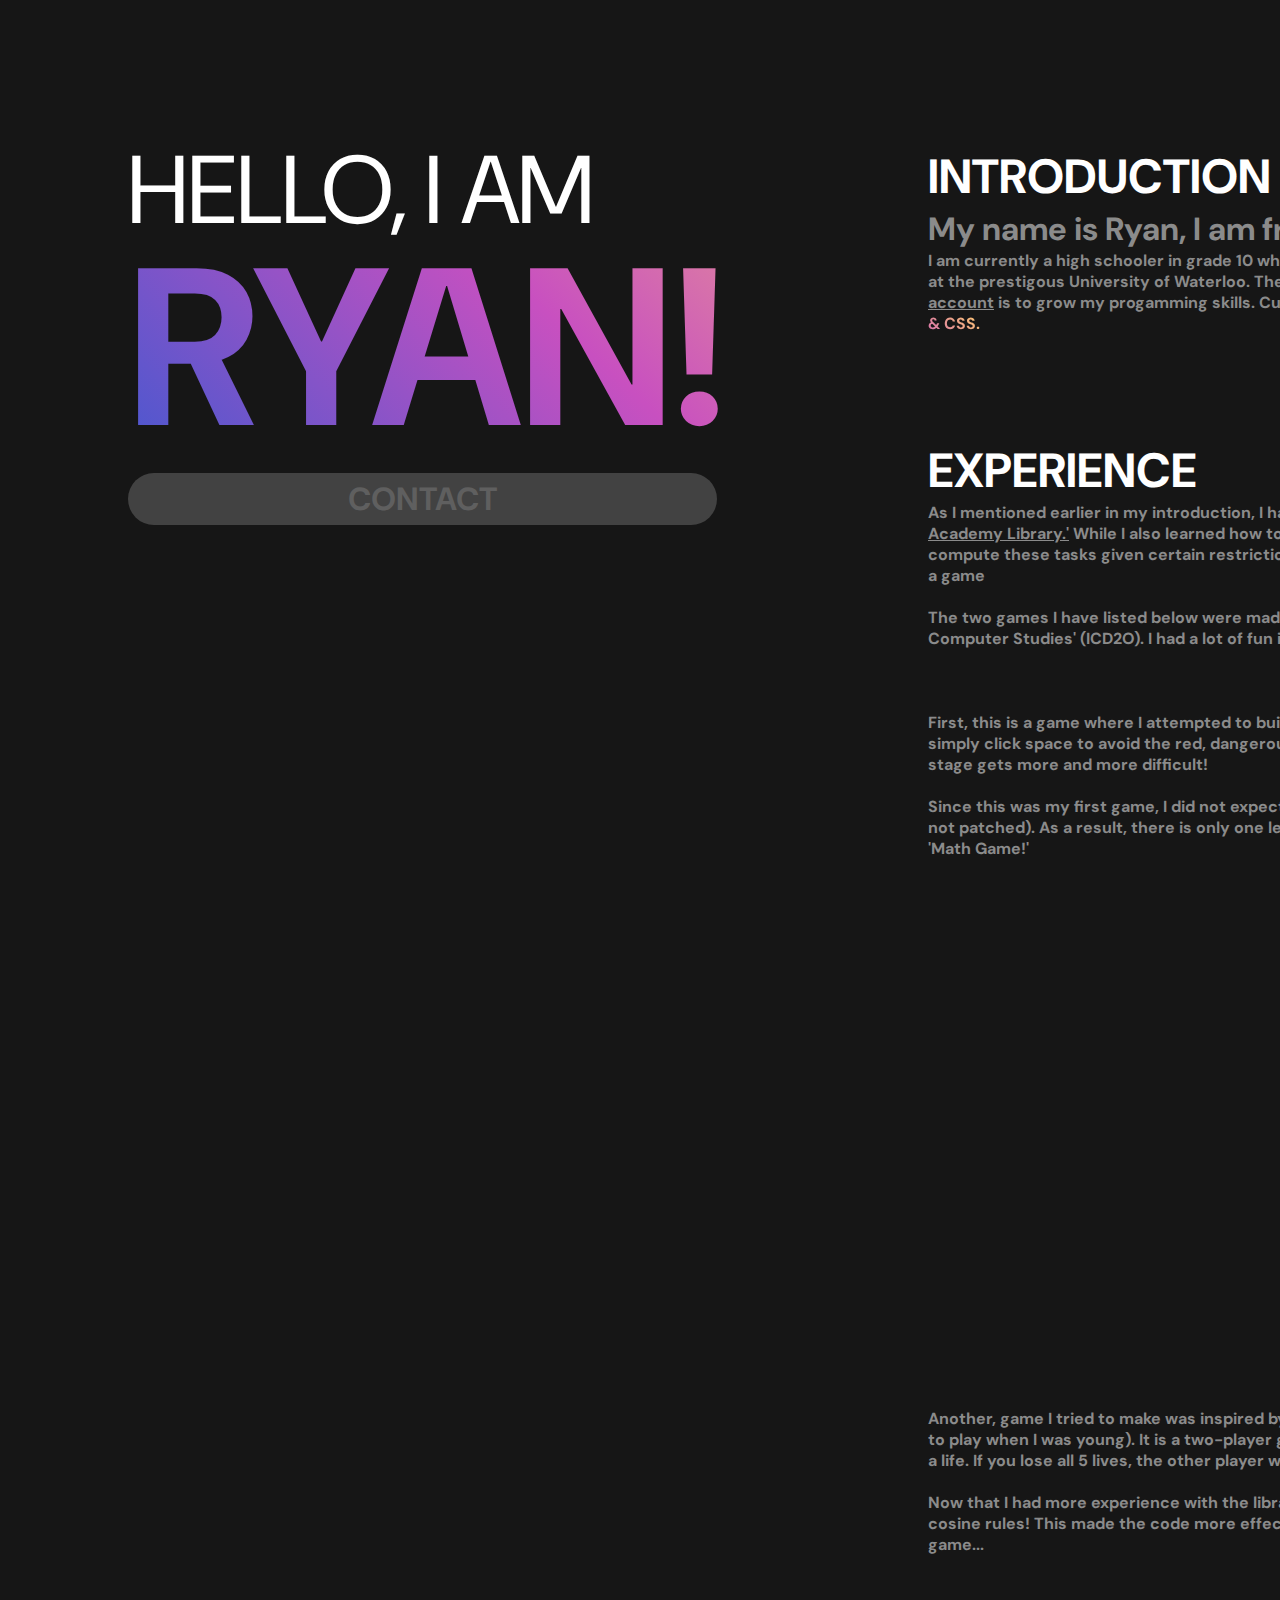
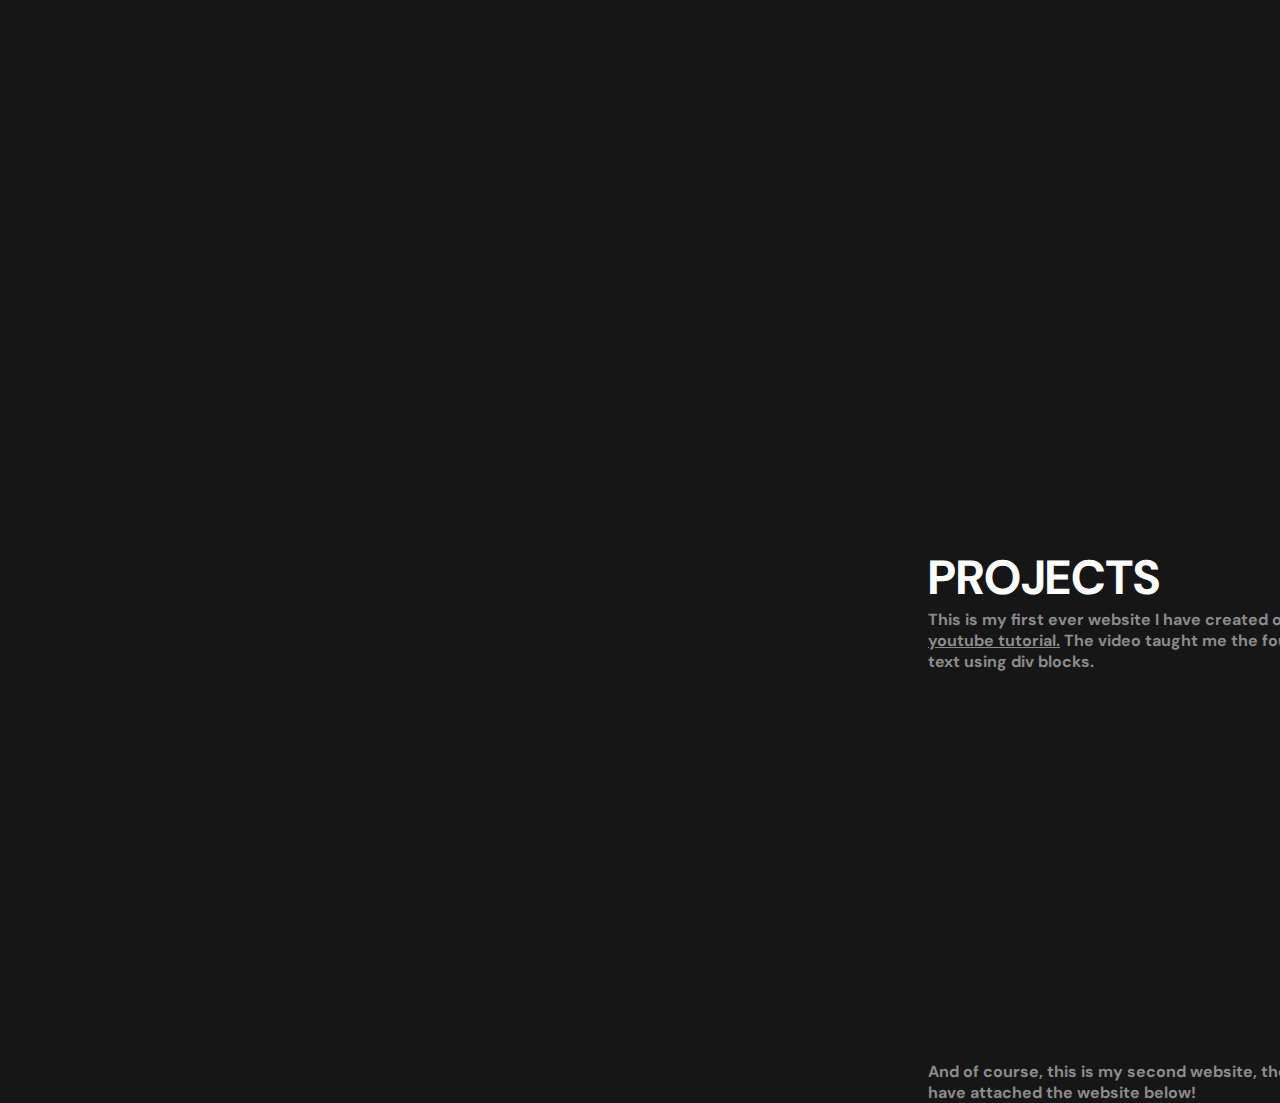
==== about.html @ 1bc29b44 "Add files via upload" ====
<!DOCTYPE html>
<html lang="en">
<head>
    <meta charset="UTF-8">
    <meta name="viewport" content="width=device-width, initial-scale=1.0">
    <title>About ME</title>
    <link rel="stylesheet" href="style.css">
    <link href="https://fonts.googleapis.com/css?family=DM Sans" rel="stylesheet">
</head>
<body>
    <div class="container2">
        <header>
            <h2>Hello, I am</h2>
            <h1>Ryan!</h1>
            <a href="mailto:swordfightmeboi@gmail.com?Subject=Inquiries About the Website" target="_blank"><button>Contact</button></a>
        </header>
        <main class="textP">
            <h2>
                Introduction
            </h2>
            <h3>
                My name is Ryan, I am from <u>Toronto, Ontario</u>
            </h3>
            <p>
                I am currently a high schooler in grade 10 who plans on pursing a degree in CS or SE and possibly at the prestigous University of Waterloo. The purpose of this website as well as my <a href="https://github.com/ryan-thecoolio">github account</a> is to grow my progamming skills. Currently I have some experience using <u>Python, HTML, &amp CSS.</u>
                <br><br><br><br><br><br>
            </p>
            <h2>
                Experience
            </h2>
            <p>
                As I mentioned earlier in my introduction, I have learned python, however, it is limited to the <a href="https://academy.cs.cmu.edu/">'CS Academy Library.'</a> While I also learned how to use the console in python to problem solve and compute these tasks given certain restrictions, I primarily relied on pre-built functions to make a game
                
                <br><br>

                The two games I have listed below were made in Gr 10 for my the course of 'Introduction to Computer Studies' (ICD2O). I had a lot of fun in this class and hope to learn more next year!

                <br><br><br><br>
                First, this is a game where I attempted to build geometry dash called <a href="https://academy.cs.cmu.edu/sharing/peruDog1325">'Math Game.'</a> To play, you simply click space to avoid the red, dangerous kill spikes. You have as many attempts, but each stage gets more and more difficult! 
                <br><br>
                Since this was my first game, I did not expect to encounter so many bugs (some which are still not patched). As a result, there is only one level! PS. I added a math question to suite the title 'Math Game!'
                <br><br>
                <iframe width="410" height="460" src="https://academy.cs.cmu.edu/sharing/peruDog1325/embed">
                    <p>Your browser does not support iframes.</p>
                </iframe>
                <br><br><br><br>
                Another, game I tried to make was inspired by 'Tiny Tanks' as well as <a href="tankionline.com">'Tanki Online</a> (a game I used to play when I was young). It is a two-player game where every time the enemy is shot, they lose a life. If you lose all 5 lives, the other player wins!
                <br><br>
                Now that I had more experience with the library, I calculated the player's rotation using sine and cosine rules! This made the code more effecient and clean. However, there is still bugs in the game...
                <br><br>
                <iframe width="410" height="460" src="https://academy.cs.cmu.edu/sharing/khakiHippo2283/embed"> 
                    <p>Your browser does not support iframes.</p>
                </iframe>
                <br><br><br><br><br><br>
            </p>

            <h2>
                Projects
            </h2>
            <p>
                This is my first ever website I have created other than a demo website that I made following a <a href="https://www.youtube.com/watch?v=C5QFHp1oAws">youtube tutorial.</a> The video taught me the foundations of HTML and CSS including how to layout text using div blocks.
                <br><br>
                <iframe src="https://ryan-thecoolio.github.io/AdareRestaurant.github.io/" frameborder="0" width="100%" height="300">
                    <p>Your browser does not support iframes.</p>
                </iframe>

                <br><br><br><br>

                And of course, this is my second website, the website that you are reading! 🤣 For the memes, I have attached the website below!
            </p>
        </main>
    </div>
</body>
</html>
---- style.css ----
* {
    margin:0px;
    padding: 0px;
    font-family: 'DM Sans', 'sans serif';
    font-weight: bold;
}

body{
    background-color: rgb(22, 22, 22);
}

/* Home/Index */
.container header{
    display: flex;
    justify-content: space-between;
    align-items: center;
    padding: 30px 10%;
}

.container img{
    border-radius: 25px;
    padding: 15px;
    margin-right: auto;
}

.navLinks{
    list-style: none;
}

.navLinks li{
    display: inline-block;
    padding: 0px 20px;
}

.navLinks li a{
    color: rgb(66, 66, 66);
    font-size: 1rem;
    text-decoration: none;
    text-transform: uppercase;
    transition: all 0.8s ease 0s;
}

.navLinks li a:hover{
    color: white;
}

.container button{
    background-color: rgb(66, 66, 66);
    border: none;
    border-radius: 50px;
    color: rgb(95, 95, 95);
    font-size: 1rem;
    margin-left: 20px;
    padding:9px 20px;
    text-transform: uppercase;
    transition: all 0.5s ease 0s;
}

.container2 button{
    background-color: rgb(66, 66, 66);
    border: none;
    border-radius: 45px;
    color: rgb(95, 95, 95);
    font-size: 2rem;
    text-transform: uppercase;
    padding:5px 220px;
    transition: all 0.9s ease 0s;
    margin: -25px 0 0 0;
}

button:hover{
    color:white;
    transform: scale(1.05);
    font-stretch: extra-condensed;    
}

/* About */
.container2{
    width:1024px;
    height:400px;
    margin: 10%;
}
.container2 h1{
    color:white;
    font-size: 14rem;
    text-transform: uppercase;
    margin:-50px 0 0 0;

    background-image: linear-gradient(43deg, #4158D0 0%, #C850C0 46%, #FFCC70 100%);
    -webkit-background-clip: text;
        background-clip: text;
    color:transparent;
}

.container2 header h2{
    color:white;
    font-size:6rem;
    font-weight: lighter;
    text-transform: uppercase;
}

.textP{
    width:768px;
    height:800px;
    margin:-380px 800px -380px 800px;
}

.textP h2{
    color:white;
    font-size:3rem;
    text-transform: uppercase;   
}

.textP h3{
    font-size:2rem;
    color: rgb(139, 139, 139);
}

.textP u{
    background-image:linear-gradient(43deg, #4158D0 0%, #C850C0 46%, #FFCC70 100%);
    -webkit-background-clip: text;
    background-clip: text;
    color:transparent;
}

.textP p{
    font-size: 1rem;
    color: rgb(139, 139, 139);
}

.textP p a{
    color:rgb(139, 139, 139);
}

.textP iframe{
    border: none;
    border-radius: 10px;
}
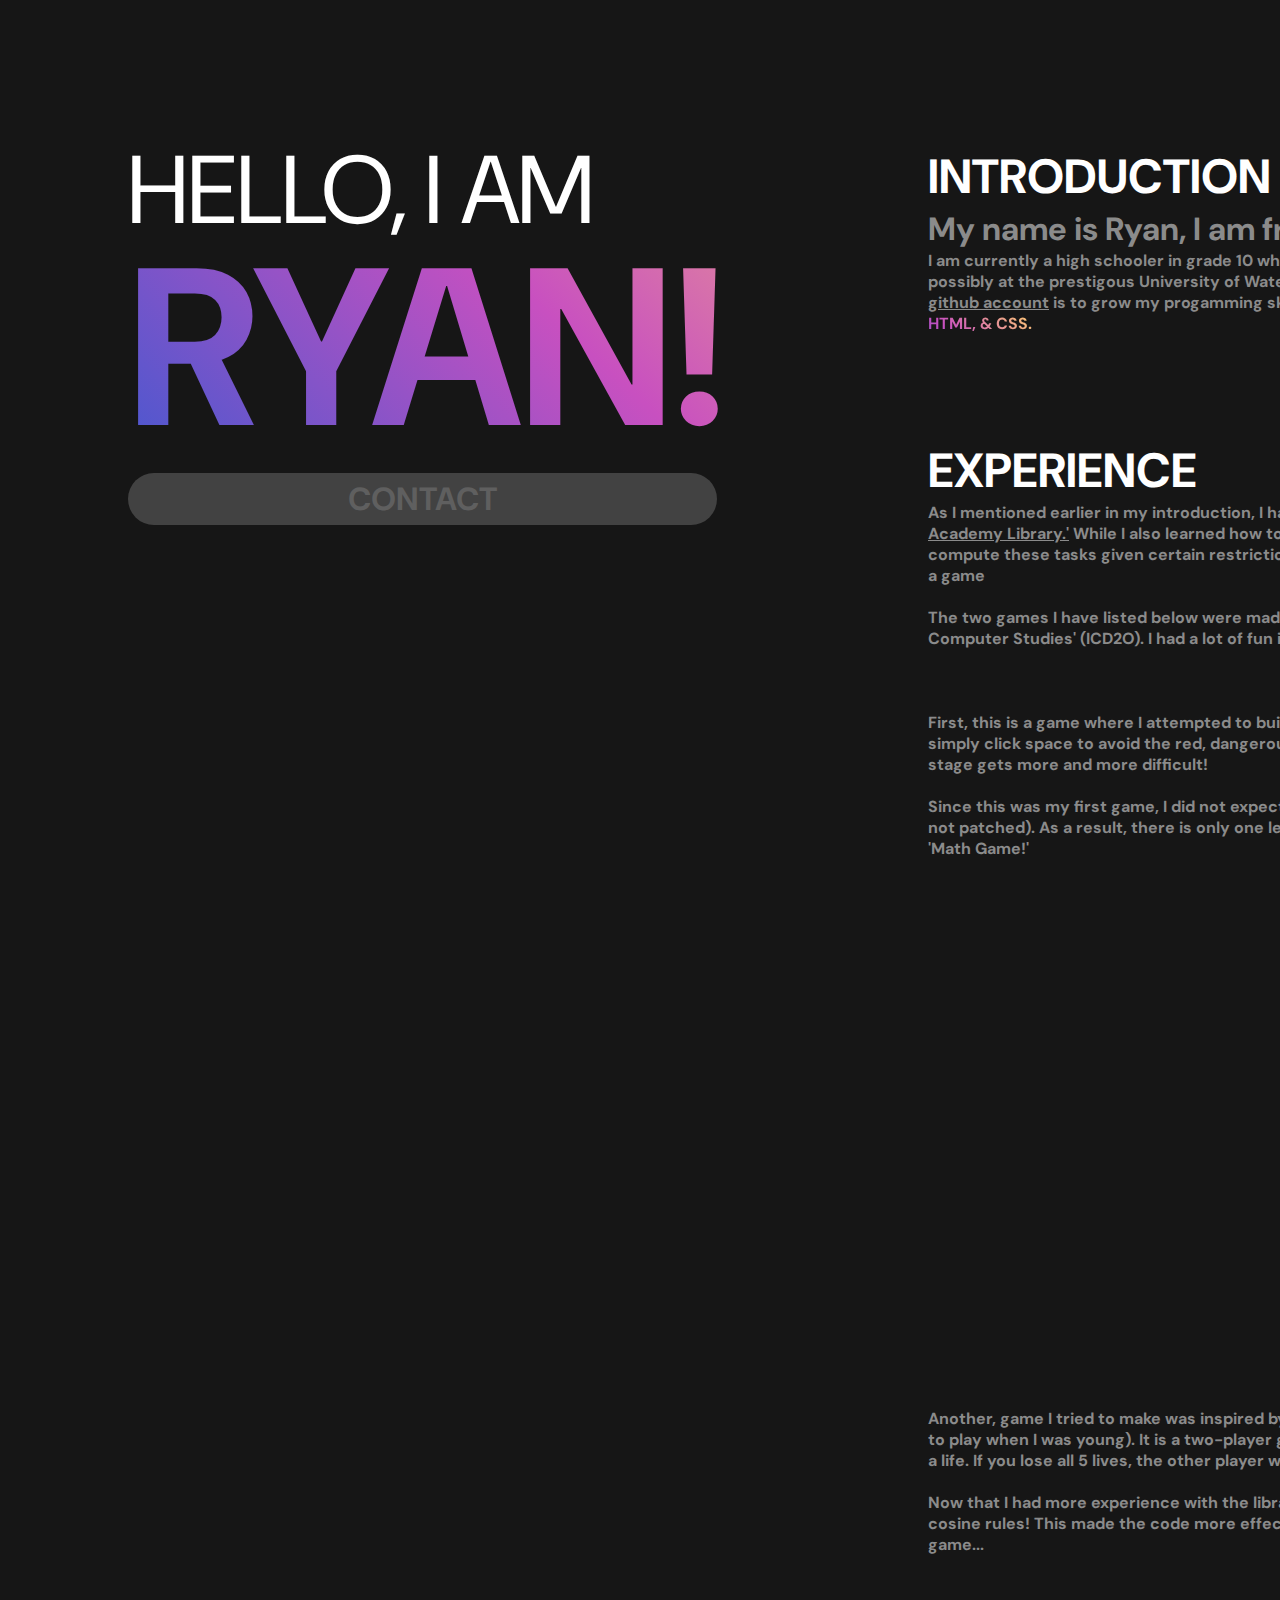
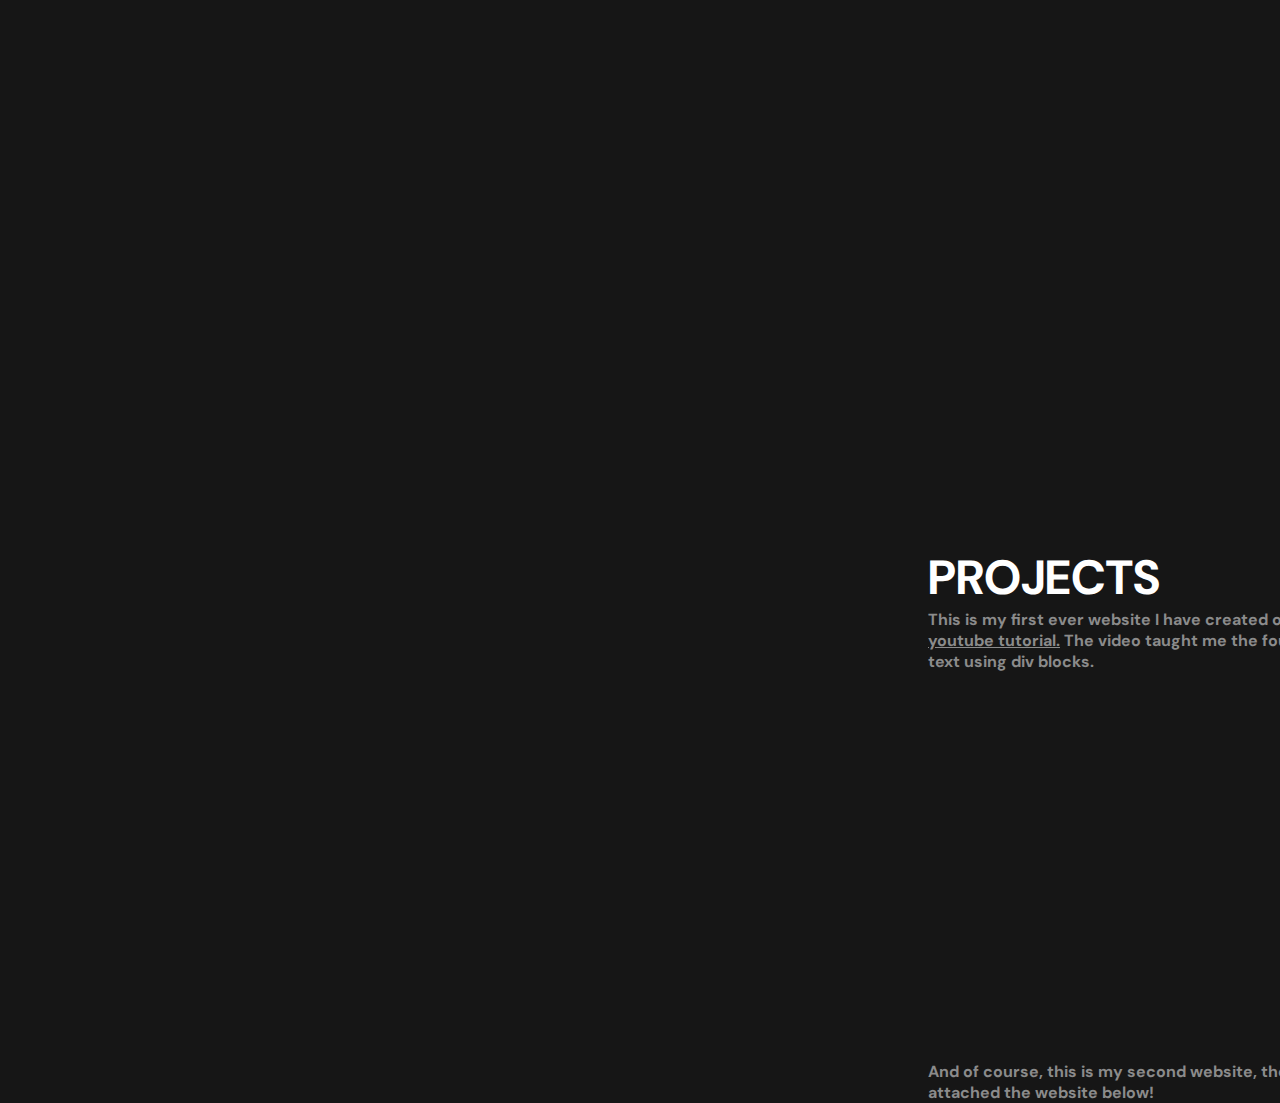
==== commit 9f160ab6: "Update about.html" ====
--- a/about.html
+++ b/about.html
@@ -22,7 +22,7 @@
                 My name is Ryan, I am from <u>Toronto, Ontario</u>
             </h3>
             <p>
-                I am currently a high schooler in grade 10 who plans on pursing a degree in CS or SE and possibly at the prestigous University of Waterloo. The purpose of this website as well as my <a href="https://github.com/ryan-thecoolio">github account</a> is to grow my progamming skills. Currently I have some experience using <u>Python, HTML, &amp CSS.</u>
+                I am currently a high schooler in grade 10 who plans on pursuing a degree in CS or SE and possibly at the prestigous University of Waterloo. The purpose of this website as well as my <a href="https://github.com/ryan-thecoolio">github account</a> is to grow my progamming skills. Currently I have some experience using <u>Python, HTML, &amp CSS.</u>
                 <br><br><br><br><br><br>
             </p>
             <h2>
@@ -38,13 +38,13 @@
                 <br><br><br><br>
                 First, this is a game where I attempted to build geometry dash called <a href="https://academy.cs.cmu.edu/sharing/peruDog1325">'Math Game.'</a> To play, you simply click space to avoid the red, dangerous kill spikes. You have as many attempts, but each stage gets more and more difficult! 
                 <br><br>
-                Since this was my first game, I did not expect to encounter so many bugs (some which are still not patched). As a result, there is only one level! PS. I added a math question to suite the title 'Math Game!'
+                Since this was my first game, I did not expect to encounter so many bugs (some of which are still not patched). As a result, there is only one level! PS. I added a math question to suite the title 'Math Game!'
                 <br><br>
                 <iframe width="410" height="460" src="https://academy.cs.cmu.edu/sharing/peruDog1325/embed">
                     <p>Your browser does not support iframes.</p>
                 </iframe>
                 <br><br><br><br>
-                Another, game I tried to make was inspired by 'Tiny Tanks' as well as <a href="tankionline.com">'Tanki Online</a> (a game I used to play when I was young). It is a two-player game where every time the enemy is shot, they lose a life. If you lose all 5 lives, the other player wins!
+                Another, game I tried to make was inspired by 'Tiny Tanks' as well as <a href="https://tankionline.com">'Tanki Online</a> (a game I used to play when I was young). It is a two-player game where every time the enemy is shot, they lose a life. If you lose all 5 lives, the other player wins!
                 <br><br>
                 Now that I had more experience with the library, I calculated the player's rotation using sine and cosine rules! This made the code more effecient and clean. However, there is still bugs in the game...
                 <br><br>
@@ -66,9 +66,9 @@
 
                 <br><br><br><br>
 
-                And of course, this is my second website, the website that you are reading! 🤣 For the memes, I have attached the website below!
+                And of course, this is my second website, the one you are reading! 🤣 For the memes, I have attached the website below!
             </p>
         </main>
     </div>
 </body>
-</html>+</html>
